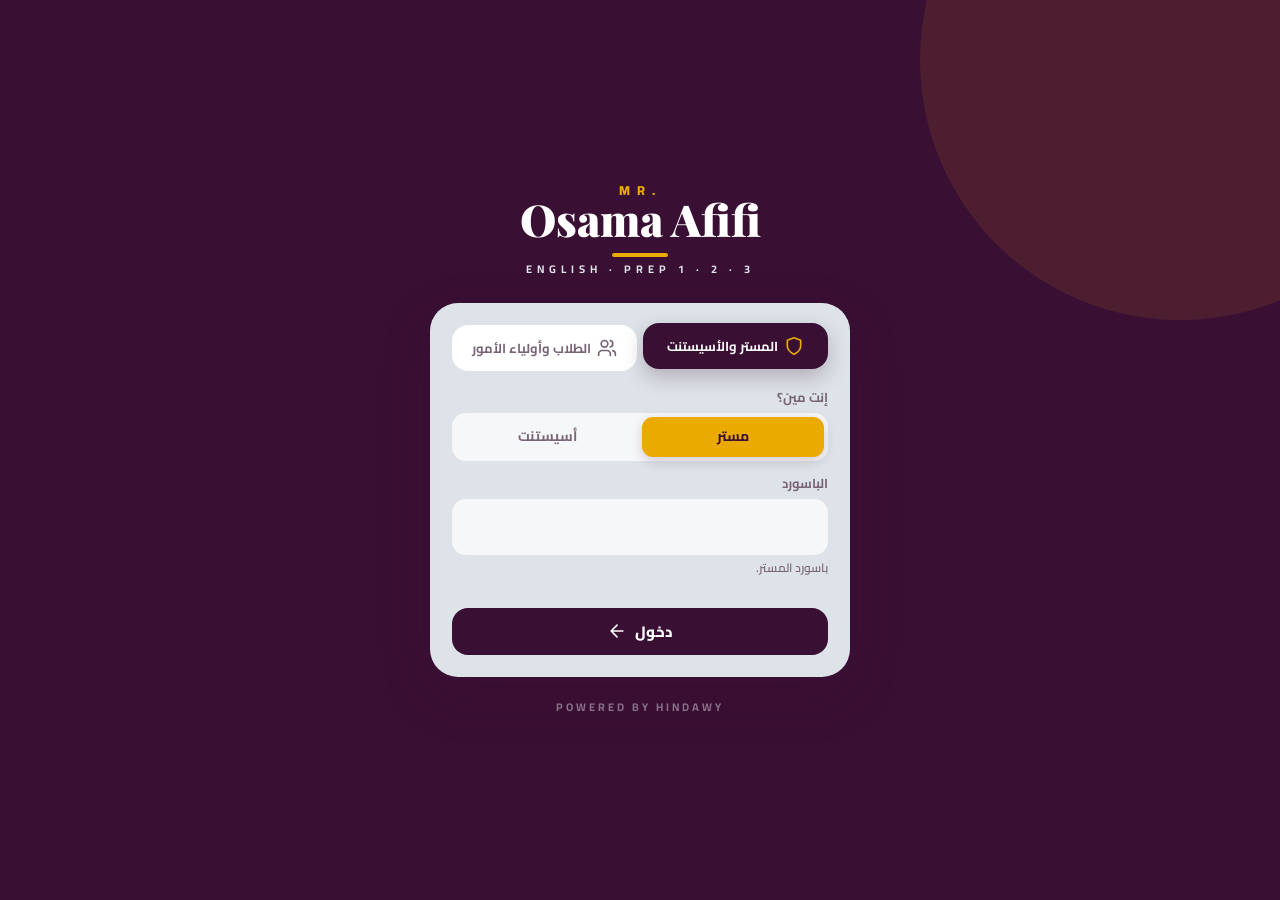
==== index.html @ 74285968 "أول نسخة: سيستم مستر أسامة عفيفي" ====
<!DOCTYPE html>
<html lang="ar" dir="rtl">
<head>
  <meta charset="utf-8">
  <meta name="viewport" content="width=device-width, initial-scale=1, viewport-fit=cover">
  <meta name="theme-color" content="#3A0F34">
  <meta name="apple-mobile-web-app-capable" content="yes">
  <meta name="apple-mobile-web-app-status-bar-style" content="black-translucent">
  <title>Mr. Osama Afifi</title>
  <link rel="icon" href="icon.svg" type="image/svg+xml">
  <link rel="apple-touch-icon" href="icon.svg">
  <link rel="manifest" href="manifest.json">
  <link rel="preconnect" href="https://fonts.googleapis.com">
  <link rel="preconnect" href="https://fonts.gstatic.com" crossorigin>
  <link href="https://fonts.googleapis.com/css2?family=Cairo:wght@600;700;800;900&family=Playfair+Display:wght@900&display=swap" rel="stylesheet">
  <link rel="stylesheet" href="css/app.css?v=2">
</head>
<body>
  <div id="app"></div>
  <script src="js/config.js?v=2"></script>
  <script src="js/icons.js?v=2"></script>
  <script src="js/util.js?v=2"></script>
  <script src="js/sync.js?v=2"></script>
  <script src="js/store.js?v=2"></script>
  <script src="js/app.js?v=2"></script>
  <script src="js/notify.js?v=2"></script>
  <script src="js/setup.js?v=2"></script>
  <script src="js/staff.js?v=2"></script>
  <script src="js/lists.js?v=2"></script>
  <script src="js/grades.js?v=2"></script>
  <script src="js/money.js?v=2"></script>
  <script src="js/msgs.js?v=2"></script>
  <script src="js/settings.js?v=2"></script>
  <script src="js/portal.js?v=2"></script>
</body>
</html>
---- css/app.css ----
/* Mr. Osama Afifi — التصميم. 3 ألوان بس: Aubergine · Marigold · Ice Silver (+ أبيض للكروت) */
:root{
  --aub:#3A0F34;--gold:#EAAA00;--silver:#DDE3E8;
  --aub-80:#5b2f55;--aub-60:#7a5a76;--aub-20:#3a0f3433;--aub-10:#3a0f341a;--aub-05:#3a0f340c;
  --gold-30:#eaaa004d;--gold-15:#eaaa0026;
  --card:#fff;--bg:var(--silver);--tx:var(--aub);--mu:#7a6577;--line:#3a0f3414;--in:#f6f7f9;
  --r:22px;--r2:16px;--sh:0 1px 2px #3a0f340a,0 8px 28px #3a0f3412;--sh2:0 18px 50px #3a0f3430;
  --ar:Cairo,system-ui,sans-serif;--en:'Playfair Display',Georgia,serif;
  --ease:cubic-bezier(.2,.8,.2,1);
}
*{box-sizing:border-box;-webkit-tap-highlight-color:transparent}
html{scroll-behavior:smooth}
body{margin:0;min-height:100vh;background:var(--bg);color:var(--tx);font-family:var(--ar);font-weight:700;font-size:15px;line-height:1.55}
body.lock{overflow:hidden}
button,input,select,textarea{font:inherit;color:inherit}
button{cursor:pointer;border:0;background:none;padding:0}
a{color:inherit}
h1,h2,h3,h4{margin:0;font-weight:900;line-height:1.3}
svg.i{width:20px;height:20px;fill:none;stroke:currentColor;stroke-width:2;stroke-linecap:round;stroke-linejoin:round;flex:none;vertical-align:middle}
svg.i.sm{width:16px;height:16px}svg.i.lg{width:26px;height:26px}
.mu{color:var(--mu)}.sm{font-size:13px}.xs{font-size:12px}.fw{font-weight:600}
.ltr{direction:ltr;unicode-bidi:embed}
.hide{display:none!important}
::selection{background:var(--gold);color:var(--aub)}

/* ================= الهيكل ================= */
.app{display:grid;grid-template-columns:1fr;min-height:100vh}
.side{display:none}
.top{position:sticky;top:0;z-index:20;background:var(--aub);color:#fff;padding:12px 16px calc(12px);padding-top:max(12px,env(safe-area-inset-top));display:flex;align-items:center;justify-content:space-between;gap:10px;border-radius:0 0 24px 24px;box-shadow:0 8px 24px #3a0f3430}
.top .ttl{display:flex;align-items:center;gap:10px;min-width:0}
.top .ttl b{font-size:17px;white-space:nowrap;overflow:hidden;text-overflow:ellipsis}
.main{padding:18px 16px 120px;max-width:1280px;width:100%;margin:0 auto;animation:page .35s var(--ease) both}
@keyframes page{from{opacity:0;transform:translateY(10px)}}
.bnav{position:fixed;bottom:calc(10px + env(safe-area-inset-bottom));left:10px;right:10px;z-index:30;display:flex;justify-content:space-around;background:#ffffffeb;backdrop-filter:blur(16px);-webkit-backdrop-filter:blur(16px);border-radius:24px;padding:6px;box-shadow:0 10px 34px #3a0f3430}
.bnav a{display:flex;flex-direction:column;align-items:center;gap:2px;font-size:11px;color:var(--mu);padding:7px 2px;border-radius:18px;flex:1;text-decoration:none;transition:.25s var(--ease);min-width:0}
.bnav a.on{color:var(--aub);background:var(--gold-15)}
.bnav a.on svg{transform:translateY(-2px);color:var(--aub)}
.bnav a svg{transition:.25s var(--ease)}
.ib{width:42px;height:42px;border-radius:14px;display:grid;place-items:center;background:#ffffff1c;color:#fff;transition:.2s;position:relative;flex:none}
.ib:hover{background:#ffffff30}
.ib.net{width:34px;height:34px;border-radius:11px;cursor:default}
.ib.net.off{background:var(--gold);color:var(--aub)}.ib.net.wait svg{animation:pl 1s infinite}
.ib.lt{background:var(--card);color:var(--aub);box-shadow:var(--sh)}
.nb{position:absolute;top:4px;left:4px;min-width:18px;height:18px;border-radius:9px;background:var(--gold);color:var(--aub);font-size:11px;font-weight:900;display:grid;place-items:center;padding:0 4px;box-shadow:0 0 0 2px var(--aub);animation:pop .4s var(--ease)}
.side .me .ib .nb{top:-4px;left:-4px}
.dot{position:absolute;top:8px;left:9px;width:8px;height:8px;border-radius:50%;background:var(--gold);box-shadow:0 0 0 2px var(--aub)}

/* لوجو */
.logo{direction:ltr;text-align:center;font-family:var(--en);line-height:1}
.logo .mr{font-family:var(--ar);font-size:10px;letter-spacing:5px;color:var(--gold);font-weight:800}
.logo .nm{font-size:26px;font-weight:900;color:#fff;white-space:nowrap}
.logo .lgl{width:38px;height:3px;background:var(--gold);margin:8px auto 5px;border-radius:2px}
.logo .sb{font-family:var(--ar);font-size:9px;letter-spacing:3px;color:var(--silver)}
.logo.big .nm{font-size:44px}.logo.big .mr{font-size:13px;letter-spacing:7px}.logo.big .lgl{width:56px;height:4px;margin:12px auto 7px}.logo.big .sb{font-size:11px;letter-spacing:5px}
.logo.dk .nm{color:var(--aub)}.logo.dk .sb{color:var(--mu)}
.mini{direction:ltr;font-family:var(--en);font-weight:900;font-size:19px;white-space:nowrap}
.mini em{font-style:normal;color:var(--gold)}

@media (min-width:960px){
  .app{grid-template-columns:264px 1fr}
  .top.mob,.bnav{display:none}
  .side{display:flex;flex-direction:column;gap:4px;position:sticky;top:0;height:100vh;background:var(--aub);color:#fff;padding:26px 14px 18px;overflow-y:auto}
  .side .logo{margin:4px 0 26px}
  .side a{display:flex;align-items:center;gap:12px;padding:11px 14px;border-radius:16px;color:#ffffffb8;text-decoration:none;transition:.2s var(--ease);position:relative}
  .side a:hover{background:#ffffff12;color:#fff;transform:translateX(-3px)}
  .side a.on{background:var(--gold);color:var(--aub);font-weight:900;box-shadow:0 8px 22px #eaaa0040}
  .side a .cnt{margin-inline-start:auto;background:#ffffff22;border-radius:99px;padding:0 8px;font-size:12px}
  .side a.on .cnt{background:var(--aub);color:var(--gold)}
  .side .me{margin-top:auto;display:flex;align-items:center;gap:10px;background:#ffffff10;border-radius:18px;padding:10px}
  .side .me b{display:block;font-size:14px}.side .me small{color:var(--silver);font-weight:600;font-size:12px}
  .side .me .ib{width:36px;height:36px}
  .main{padding:30px 34px 50px}
  .dtop{display:flex!important}
}
@media (min-width:960px){.hide-d{display:none!important}}
@media (max-width:959px){.hide-m{display:none!important}}
.dtop{display:none;justify-content:space-between;align-items:center;gap:12px;margin-bottom:6px}

/* ================= عناصر عامة ================= */
.hello{display:flex;justify-content:space-between;align-items:flex-end;gap:12px;flex-wrap:wrap;margin-bottom:18px}
.hello h1{font-size:24px}
.hello p{margin:2px 0 0;color:var(--mu);font-weight:600}
.btn{display:inline-flex;align-items:center;justify-content:center;gap:8px;border-radius:16px;padding:12px 18px;font-weight:800;font-size:15px;transition:transform .15s var(--ease),box-shadow .2s,background .2s;white-space:nowrap;text-decoration:none;user-select:none}
.btn:active{transform:scale(.96)}
.btn:disabled{opacity:.5;pointer-events:none}
.btn.gold{background:var(--gold);color:var(--aub);box-shadow:0 8px 22px #eaaa0055}
.btn.gold:hover{box-shadow:0 10px 28px #eaaa0077}
.btn.aub{background:var(--aub);color:#fff}
.btn.aub:hover{background:var(--aub-80)}
.btn.ghost{background:var(--card);box-shadow:var(--sh)}
.btn.soft{background:var(--aub-05)}
.btn.soft:hover{background:var(--aub-10)}
.btn.danger{background:var(--aub);color:var(--gold)}
.btn.sm{padding:8px 12px;font-size:13px;border-radius:12px}
.btn.wide{width:100%}
.btn.ic{padding:10px;border-radius:14px}
.btns{display:flex;gap:8px;flex-wrap:wrap;align-items:center}
.row2,.row3{display:grid;grid-template-columns:1fr 1fr;gap:10px}
.row3{grid-template-columns:1fr 1fr 1fr}
@media(max-width:520px){.row3{grid-template-columns:1fr 1fr}}
.sp{display:flex;justify-content:space-between;align-items:center;gap:10px;flex-wrap:wrap}

.panel{background:var(--card);border-radius:var(--r);padding:18px;box-shadow:var(--sh);margin-bottom:16px;animation:rise .45s var(--ease) both;animation-delay:calc(var(--i,0) * 60ms)}
@keyframes rise{from{opacity:0;transform:translateY(14px) scale(.99)}}
.panel.flat{box-shadow:none;background:var(--aub-05)}
.ph{display:flex;justify-content:space-between;align-items:center;gap:10px;margin-bottom:14px;flex-wrap:wrap}
.ph h2{font-size:17px;display:flex;align-items:center;gap:8px}
.ph h2 .i{color:var(--aub-60)}
.ph .lnk{color:var(--mu);font-size:13px;text-decoration:none;display:inline-flex;align-items:center;gap:2px}
.ph .lnk:hover{color:var(--aub)}
.grid2{display:grid;gap:16px}
@media (min-width:1100px){.grid2{grid-template-columns:minmax(0,1.35fr) minmax(0,1fr)}.grid2.even{grid-template-columns:minmax(0,1fr) minmax(0,1fr)}}
.cards{display:grid;gap:14px;grid-template-columns:repeat(auto-fill,minmax(min(300px,100%),1fr))}

.kpis{display:grid;grid-template-columns:repeat(2,1fr);gap:12px;margin-bottom:18px}
@media (min-width:700px){.kpis{grid-template-columns:repeat(4,1fr)}}
.k{background:var(--card);border-radius:var(--r);padding:16px;box-shadow:var(--sh);position:relative;overflow:hidden;animation:rise .5s var(--ease) both;animation-delay:calc(var(--i,0) * 70ms);text-decoration:none;display:block;transition:transform .2s var(--ease)}
a.k:hover{transform:translateY(-3px)}
.k .ic{width:40px;height:40px;border-radius:13px;display:grid;place-items:center;background:var(--aub-05);margin-bottom:12px}
.k span{color:var(--mu);font-size:13px}
.k b{display:block;font-size:26px;font-weight:900;margin-top:2px;letter-spacing:-.3px;white-space:nowrap}
.k small{display:block;color:var(--mu);font-size:12px;font-weight:600}
.k.hl{background:var(--aub);color:#fff}.k.hl .ic{background:#ffffff1a;color:var(--gold)}.k.hl span,.k.hl small{color:var(--silver)}
.k.hl:after{content:'';position:absolute;width:130px;height:130px;border-radius:50%;background:var(--gold);opacity:.16;left:-44px;bottom:-60px}
.k.gd{background:var(--gold)}.k.gd .ic{background:#ffffff55}.k.gd span,.k.gd small{color:var(--aub-80)}

.chip{display:inline-flex;align-items:center;gap:6px;background:var(--card);border-radius:99px;padding:7px 14px;font-size:13px;box-shadow:var(--sh);white-space:nowrap;transition:.2s}
.chip svg{width:15px;height:15px}
.chip.on{background:var(--aub);color:#fff}
button.chip:hover{transform:translateY(-1px)}
.chips{display:flex;gap:8px;flex-wrap:wrap;margin-bottom:14px}
.scroll-x{display:flex;gap:8px;overflow-x:auto;padding:2px 2px 8px;margin:0 -2px 6px;scrollbar-width:none}
.scroll-x::-webkit-scrollbar{display:none}
.tag{display:inline-flex;align-items:center;gap:4px;font-size:12px;border-radius:99px;padding:2px 10px;background:var(--aub-05);color:var(--aub);white-space:nowrap;font-weight:800}
.tag svg{width:13px;height:13px}
.tag.a{background:var(--aub);color:#fff}
.tag.g{background:var(--gold);color:var(--aub)}
.tag.gl{background:var(--gold-15);color:var(--aub)}
.tag.o{background:none;box-shadow:inset 0 0 0 1.5px var(--aub-20)}
/* مستوى الطالب: بالدرجات من نفس اللونين */
.lv-top{background:var(--aub);color:var(--gold)}.lv-ok{background:var(--aub-10)}.lv-mid{background:var(--gold-15)}.lv-low{background:var(--gold);color:var(--aub)}.lv-mu{background:var(--aub-05);color:var(--mu)}

/* ================= فورم ================= */
label.f{display:block;font-size:13px;color:var(--mu);margin:12px 0 6px}
.in{width:100%;padding:12px 14px;border-radius:14px;border:2px solid transparent;background:var(--in);outline:none;transition:.2s;font-weight:700;color:var(--aub)}
.in:focus{border-color:var(--aub);background:#fff;box-shadow:0 0 0 4px var(--aub-05)}
.in::placeholder{color:#a898a5;font-weight:600}
select.in{appearance:none;background-image:url("data:image/svg+xml,%3Csvg xmlns='http://www.w3.org/2000/svg' width='16' height='16' fill='none' stroke='%233A0F34' stroke-width='2.4' stroke-linecap='round' viewBox='0 0 24 24'%3E%3Cpath d='m6 9 6 6 6-6'/%3E%3C/svg%3E");background-repeat:no-repeat;background-position:left 12px center;padding-left:36px}
textarea.in{resize:vertical;min-height:90px;line-height:1.7}
.in.num{text-align:center;direction:ltr}
.in.big{font-size:18px}
.hint{font-size:12px;color:var(--mu);font-weight:600;margin-top:4px}
.seg{display:flex;background:var(--in);border-radius:14px;padding:4px;gap:3px;flex-wrap:wrap}
.seg button,.seg label span{flex:1;display:flex;align-items:center;justify-content:center;gap:6px;text-align:center;padding:9px 12px;border-radius:11px;font-size:14px;color:var(--mu);transition:.2s var(--ease);white-space:nowrap;cursor:pointer}
.seg label{flex:1;display:flex;margin:0}
.seg label input{display:none}
.seg .on,.seg label input:checked+span{background:var(--aub);color:#fff;box-shadow:0 4px 12px #3a0f3430}
.seg.gd .on,.seg.gd label input:checked+span{background:var(--gold);color:var(--aub)}
.seg.inl{display:inline-flex}
.seg.gc{display:grid;grid-template-columns:1fr 1fr}
.seg.gc label span{white-space:normal;font-size:13px;padding:10px 6px}
.tgl{display:flex;align-items:center;justify-content:space-between;gap:12px;padding:14px 0;border-bottom:1px solid var(--line);cursor:pointer}
.tgl:last-child{border:0}
.tgl b{display:block;font-size:15px}.tgl small{display:block;color:var(--mu);font-weight:600;font-size:12px}
.tgl input{display:none}
.tgl span{width:50px;height:30px;border-radius:99px;background:var(--silver);position:relative;flex:none;transition:.25s}
.tgl span:after{content:'';position:absolute;top:4px;right:4px;width:22px;height:22px;border-radius:50%;background:#fff;box-shadow:0 2px 6px #0002;transition:.25s var(--ease)}
.tgl input:checked+span{background:var(--aub)}
.tgl input:checked+span:after{right:24px;background:var(--gold)}
.chk{display:flex;align-items:center;gap:10px;background:var(--gold-15);border-radius:14px;padding:12px 14px;cursor:pointer;margin-top:10px;transition:.2s}
.chk input{display:none}
.chk i{width:22px;height:22px;border-radius:7px;border:2px solid var(--aub);display:grid;place-items:center;flex:none;transition:.2s}
.chk i svg{width:14px;height:14px;opacity:0;stroke-width:3}
.chk input:checked~i{background:var(--aub);color:var(--gold)}
.chk input:checked~i svg{opacity:1}
.chk:has(input:checked){background:var(--gold)}
.warn{display:flex;gap:10px;align-items:flex-start;background:var(--gold-15);border-radius:14px;padding:12px 14px;font-size:14px;margin:10px 0}
.warn svg{color:var(--aub);margin-top:2px}
.note{background:var(--aub-05);border-radius:14px;padding:12px 14px;font-size:13px;color:var(--mu);font-weight:600}

/* ================= نافذة (Sheet) ================= */
.mo{position:fixed;inset:0;z-index:100;background:#1d0719a6;backdrop-filter:blur(4px);display:flex;align-items:flex-end;justify-content:center;animation:fade .2s both}
.mo.out{animation:fade .2s reverse both}
.mo.out .md{animation:sheet .22s reverse both}
@keyframes fade{from{opacity:0}}
.md{background:var(--bg);width:100%;max-height:92vh;overflow-y:auto;border-radius:28px 28px 0 0;padding:16px 18px calc(24px + env(safe-area-inset-bottom));position:relative;animation:sheet .35s var(--ease) both}
@keyframes sheet{from{transform:translateY(100%)}}
.md .grab{width:44px;height:5px;border-radius:9px;background:var(--aub-20);margin:0 auto 12px}
.md .x{position:absolute;top:14px;left:14px;width:38px;height:38px;border-radius:12px;display:grid;place-items:center;background:var(--card);box-shadow:var(--sh)}
.md h3{font-size:19px;margin:6px 0 14px;padding-left:44px}
@media (min-width:700px){
  .mo{align-items:center;padding:20px}
  .md{max-width:560px;border-radius:28px;padding:24px;animation:pop .3s var(--ease) both}
  .md.wide{max-width:880px}
  .md .grab{display:none}
  .mo.out .md{animation:pop .2s reverse both}
}
@keyframes pop{from{opacity:0;transform:scale(.94) translateY(10px)}}

.toast{position:fixed;bottom:calc(96px + env(safe-area-inset-bottom));left:50%;transform:translateX(-50%);z-index:200;background:var(--aub);color:#fff;border-radius:16px;padding:12px 18px;display:flex;align-items:center;gap:10px;box-shadow:var(--sh2);animation:tin .35s var(--ease) both;max-width:92vw}
.toast svg{color:var(--gold)}
.toast.bad{background:var(--gold);color:var(--aub)}.toast.bad svg{color:var(--aub)}
.toast.out{animation:tin .3s reverse both}
@keyframes tin{from{opacity:0;transform:translate(-50%,20px)}}
@media(min-width:960px){.toast{bottom:30px}}

/* ================= الرئيسية ================= */
.ses{display:flex;align-items:center;gap:14px;padding:12px;border-radius:18px;background:var(--aub-05);margin-bottom:10px;text-decoration:none;transition:.2s var(--ease)}
.ses:hover{transform:translateX(-3px)}
.ses .tm{min-width:66px;text-align:center;background:var(--card);border-radius:14px;padding:8px 6px}
.ses .tm b{display:block;font-size:17px}.ses .tm small{color:var(--mu);font-size:11px}
.ses .tx{flex:1;min-width:0}.ses .tx b{display:block;font-size:15px}
.ses .tx small{color:var(--mu);font-size:12px;font-weight:600;display:flex;align-items:center;gap:4px;flex-wrap:wrap}
.ses.now{background:var(--card);box-shadow:0 0 0 2px var(--gold),0 10px 26px #eaaa0030}
.ses.done{opacity:.6}
.go{width:44px;height:44px;border-radius:14px;background:var(--aub);color:#fff;display:grid;place-items:center;flex:none}
.ses.now .go{background:var(--gold);color:var(--aub)}
.live{display:inline-flex;align-items:center;gap:5px;font-size:11px;background:var(--gold);color:var(--aub);border-radius:99px;padding:1px 9px;margin-inline-start:6px;vertical-align:middle}
.live:before{content:'';width:6px;height:6px;border-radius:50%;background:var(--aub);animation:pl 1.2s infinite}
@keyframes pl{50%{opacity:.2}}
.wk{display:grid;grid-template-columns:repeat(7,1fr);gap:6px;text-align:center}
.wk button{border-radius:14px;padding:9px 2px;font-size:11px;color:var(--mu);background:var(--aub-05);transition:.2s}
.wk button b{display:block;font-size:17px;color:var(--aub)}
.wk button.on{background:var(--aub);color:var(--silver)}.wk button.on b{color:var(--gold)}
.wk button.td{box-shadow:inset 0 0 0 2px var(--gold)}
.dots{display:flex;gap:3px;justify-content:center;margin-top:3px;min-height:5px}.dots i{width:5px;height:5px;border-radius:50%;background:var(--gold)}
.empty{display:flex;flex-direction:column;align-items:center;gap:6px;padding:26px 10px;color:var(--mu);font-weight:600;text-align:center}
.empty p{margin:0}
.empty .ei{width:58px;height:58px;border-radius:20px;display:grid;place-items:center;background:var(--gold-15);color:var(--aub);animation:float 3s ease-in-out infinite}
@keyframes float{50%{transform:translateY(-5px)}}
.alrt{display:flex;align-items:center;gap:12px;padding:12px;border-radius:16px;background:var(--aub-05);margin-bottom:8px;text-decoration:none;cursor:pointer;transition:.2s}
.alrt:hover{background:var(--aub-10)}
.alrt .ai{width:40px;height:40px;border-radius:13px;display:grid;place-items:center;background:var(--gold);flex:none}
.alrt.a .ai{background:var(--aub);color:var(--gold)}
.alrt div{flex:1;min-width:0}.alrt b{display:block;font-size:14px}.alrt small{color:var(--mu);font-size:12px;font-weight:600}

/* ================= تسجيل الحصة ================= */
.search{display:flex;align-items:center;gap:10px;background:var(--card);border-radius:20px;padding:5px 5px 5px 14px;padding-inline-start:16px;box-shadow:var(--sh);border:2px solid var(--aub);margin-bottom:12px;position:relative;z-index:5}
.search>svg{color:var(--mu)}
.search input{flex:1;border:0;outline:0;font-size:16px;padding:11px 0;background:none;color:var(--aub);min-width:0;font-weight:800}
.search input::placeholder{color:#a898a5;font-weight:600}
.res{position:relative;z-index:12}
.res:not(:empty){margin:-6px 0 14px;background:var(--card);border-radius:20px;box-shadow:var(--sh2);overflow:hidden;animation:pop .2s var(--ease)}
.ri{display:flex;align-items:center;gap:12px;width:100%;padding:12px 14px;text-align:right;border-bottom:1px solid var(--line);transition:.15s}
.ri:last-child{border:0}
.ri:hover,.ri.first{background:var(--gold-15)}
.ri div{flex:1;min-width:0}.ri b{display:block}.ri small{color:var(--mu);font-size:12px;font-weight:600}
.ri.none{justify-content:center;color:var(--mu);flex-wrap:wrap}
.av{width:42px;height:42px;border-radius:14px;background:var(--aub-05);display:grid;place-items:center;font-weight:900;font-size:17px;flex:none}
.av.g{background:var(--gold-15)}
.av.lg{width:64px;height:64px;border-radius:20px;font-size:26px;background:var(--gold);color:var(--aub)}
.stat{display:flex;gap:8px;margin-bottom:14px;overflow-x:auto;scrollbar-width:none}
.stat span{background:var(--card);border-radius:14px;padding:8px 14px;font-size:13px;box-shadow:var(--sh);white-space:nowrap;color:var(--mu)}
.stat b{font-size:16px;color:var(--aub);margin-inline-start:6px}
.roster{display:grid;gap:10px}
@media (min-width:720px){.roster{grid-template-columns:1fr 1fr}}
@media (min-width:1400px){.roster{grid-template-columns:1fr 1fr 1fr}}
.grp-h{grid-column:1/-1;font-size:13px;color:var(--mu);margin:6px 4px 0;display:flex;align-items:center;gap:6px}
.st{background:var(--card);border-radius:20px;padding:12px;box-shadow:var(--sh);transition:box-shadow .25s,transform .25s;animation:rise .35s var(--ease) both;animation-delay:calc(var(--i,0) * 25ms)}
.st.p{box-shadow:0 0 0 2px var(--aub),var(--sh)}
.st.a{box-shadow:0 0 0 2px var(--gold),var(--sh)}
.st .t{display:flex;align-items:center;gap:10px;margin-bottom:10px;cursor:pointer}
.st .nm{flex:1;min-width:0}.st .nm b{display:block;font-size:15px;white-space:nowrap;overflow:hidden;text-overflow:ellipsis}.st .nm small{color:var(--mu);font-size:12px;font-weight:600}
.acts{display:flex;gap:8px;flex-wrap:wrap}
.tog{flex:1;min-width:84px;display:flex;align-items:center;justify-content:center;gap:6px;border-radius:14px;padding:11px 0;background:var(--aub-05);color:var(--mu);font-weight:800;font-size:14px;transition:.2s var(--ease)}
.tog svg{width:18px;height:18px}
.tog:active{transform:scale(.94)}
.tog.p{background:var(--aub);color:#fff;animation:bump .3s var(--ease)}
.tog.a{background:var(--gold);color:var(--aub);animation:bump .3s var(--ease)}
@keyframes bump{40%{transform:scale(1.06)}}
.score{display:flex;align-items:center;gap:2px;border:2px dashed var(--aub-20);border-radius:14px;padding:0 10px;font-size:12px;color:var(--mu);min-width:96px}
.score input{width:40px;border:0;outline:0;font-size:17px;text-align:center;color:var(--aub);background:none;font-weight:900;padding:8px 0}
.score:focus-within{border-style:solid;border-color:var(--aub)}
.score.has{border-style:solid;border-color:var(--gold);background:var(--gold-15)}
.pay2{display:flex;gap:6px;margin-top:8px}
.pay2 button{flex:1;font-size:12px;padding:7px 0;border-radius:11px;background:var(--aub-05);color:var(--mu);display:flex;align-items:center;justify-content:center;gap:4px}
.pay2 button.on{background:var(--aub-10);color:var(--aub);font-weight:900}
.pay2 button.on.g{background:var(--gold)}
.savebar{position:sticky;bottom:calc(92px + env(safe-area-inset-bottom));margin-top:16px;display:flex;gap:10px;z-index:8}
.savebar .btn{flex:1;padding:15px}
@media (min-width:960px){.savebar{bottom:20px;justify-content:flex-start}.savebar .btn{flex:none;padding:14px 28px}}
.closed{display:flex;align-items:center;gap:10px;background:var(--aub);color:#fff;border-radius:18px;padding:12px 16px;margin-bottom:14px;flex-wrap:wrap}
.closed svg{color:var(--gold)}
.closed .btn{margin-inline-start:auto}

/* ================= الطلاب ================= */
.toolbar{display:flex;gap:10px;flex-wrap:wrap;align-items:center;margin-bottom:14px}
.toolbar .search{flex:1;min-width:220px;margin:0;border-width:0;box-shadow:var(--sh)}
.toolbar select.in{width:auto;min-width:150px;background-color:var(--card);box-shadow:var(--sh)}
.slist{display:grid;gap:10px}
@media (min-width:720px){.slist{grid-template-columns:1fr 1fr}}
@media (min-width:1280px){.slist{grid-template-columns:1fr 1fr 1fr}}
.sc{display:flex;align-items:center;gap:12px;background:var(--card);border-radius:20px;padding:12px;box-shadow:var(--sh);cursor:pointer;transition:.2s var(--ease);animation:rise .35s var(--ease) both;animation-delay:calc(var(--i,0) * 20ms);text-align:right;width:100%}
.sc:hover{transform:translateY(-2px);box-shadow:var(--sh2)}
.sc .nm{flex:1;min-width:0}.sc .nm b{display:block;white-space:nowrap;overflow:hidden;text-overflow:ellipsis}.sc .nm small{color:var(--mu);font-size:12px;font-weight:600}
.sc .mt{display:flex;gap:6px;flex-wrap:wrap;margin-top:4px}
.sc .pc{text-align:center;min-width:50px}.sc .pc b{display:block;font-size:17px}.sc .pc small{font-size:11px;color:var(--mu)}

/* ملف الطالب */
.prof-h{display:flex;align-items:center;gap:14px;margin-bottom:16px}
.prof-h h3{margin:0;padding:0;font-size:20px}
.prof-h small{color:var(--mu);font-weight:600}
.rings{display:grid;grid-template-columns:repeat(3,1fr);gap:10px;margin-bottom:14px}
.ring{background:var(--card);border-radius:18px;padding:12px 6px;text-align:center;box-shadow:var(--sh);position:relative}
.ring svg{width:64px;height:64px;transform:rotate(-90deg)}
.ring circle{fill:none;stroke-width:7}
.ring .bg{stroke:var(--aub-05)}
.ring .fg{stroke:var(--aub);stroke-linecap:round;stroke-dasharray:var(--c);stroke-dashoffset:var(--c);animation:ring 1s var(--ease) .15s forwards}
.ring.g .fg{stroke:var(--gold)}
@keyframes ring{to{stroke-dashoffset:var(--o)}}
.ring b{position:absolute;top:32px;left:0;right:0;font-size:15px}
.ring span{display:block;font-size:12px;color:var(--mu);margin-top:2px}
.info{display:grid;gap:0;background:var(--card);border-radius:18px;padding:4px 14px;box-shadow:var(--sh);margin-bottom:14px}
.info>div{display:flex;justify-content:space-between;align-items:center;gap:10px;padding:11px 0;border-bottom:1px dashed var(--line);font-size:14px}
.info>div:last-child{border:0}
.info span{color:var(--mu);font-weight:600}
.tabs{display:flex;gap:4px;background:var(--in);border-radius:16px;padding:4px;margin-bottom:14px;overflow-x:auto;scrollbar-width:none}
.tabs button{flex:1;padding:10px 12px;border-radius:12px;font-size:14px;color:var(--mu);white-space:nowrap;display:flex;align-items:center;justify-content:center;gap:6px;transition:.2s}
.tabs button.on{background:var(--card);color:var(--aub);box-shadow:var(--sh)}
.hist{display:flex;flex-wrap:wrap;gap:6px}
.hist span{display:flex;flex-direction:column;align-items:center;min-width:50px;border-radius:12px;padding:6px 8px;font-size:11px;background:var(--aub);color:#fff}
.hist span b{font-size:13px}
.hist span.a{background:var(--gold);color:var(--aub)}
.hist span.mk{box-shadow:inset 0 0 0 2px var(--gold)}
.ln{display:flex;justify-content:space-between;align-items:center;gap:10px;padding:10px 0;border-bottom:1px dashed var(--line);font-size:14px}
.ln:last-child{border:0}
.ln small{color:var(--mu);font-weight:600;display:block;font-size:12px}
.msgbox{white-space:pre-wrap;background:var(--card);border-radius:16px;padding:14px;font-size:14px;line-height:1.8;box-shadow:inset 0 0 0 2px var(--aub-05);font-weight:600}

.bars{display:flex;align-items:flex-end;gap:8px;height:150px;padding-top:18px}
.bars>div{flex:1;display:flex;flex-direction:column;align-items:center;justify-content:flex-end;height:100%;min-width:0}
.bars i{display:block;width:100%;max-width:38px;height:var(--h);background:linear-gradient(var(--gold),#f3c64a);border-radius:10px 10px 4px 4px;animation:grow .7s var(--ease) both;animation-delay:var(--d);transform-origin:bottom}
.bars>div:nth-child(even) i{background:var(--aub)}
@keyframes grow{from{transform:scaleY(0)}}
.bars em{font-style:normal;font-size:11px;color:var(--mu);margin-bottom:3px}
.bars span{font-size:11px;color:var(--mu);margin-top:5px;white-space:nowrap;overflow:hidden;text-overflow:ellipsis;max-width:100%}
.line{display:block;overflow:visible}
.line text{font-size:9px;fill:var(--mu);font-family:var(--ar)}
.line .dl{stroke-dasharray:1;stroke-dashoffset:1;animation:draw 1.2s var(--ease) forwards}
@keyframes draw{to{stroke-dashoffset:0}}

/* ================= المجموعات ================= */
.gcard{background:var(--card);border-radius:var(--r);padding:16px;box-shadow:var(--sh);cursor:pointer;transition:.25s var(--ease);position:relative;overflow:hidden;animation:rise .45s var(--ease) both;animation-delay:calc(var(--i,0) * 60ms)}
.gcard:hover{transform:translateY(-4px);box-shadow:var(--sh2)}
.gcard .gh{display:flex;align-items:flex-start;gap:12px;margin-bottom:14px}
.gcard .gi{width:48px;height:48px;border-radius:16px;background:var(--aub);color:var(--gold);display:grid;place-items:center;font-size:20px;font-weight:900;flex:none}
.gcard.b .gi{background:var(--gold);color:var(--aub)}
.gcard h3{font-size:17px}
.gcard .gh small{display:flex;align-items:center;gap:4px;color:var(--mu);font-weight:600;font-size:13px}
.gcard .gs{display:grid;grid-template-columns:repeat(3,1fr);gap:8px}
.gcard .gs div{background:var(--aub-05);border-radius:14px;padding:8px;text-align:center;font-size:11px;color:var(--mu)}
.gcard .gs b{display:block;font-size:17px;color:var(--aub)}
.gcard.off{opacity:.55}
.slots{display:flex;flex-direction:column;gap:6px;margin:10px 0 12px}
.slots div{display:flex;align-items:center;gap:8px;font-size:13px}
.slots svg{width:15px;height:15px;color:var(--mu)}
.slotrow{display:grid;grid-template-columns:1fr 1fr 44px;gap:8px;align-items:center;margin-bottom:10px;padding-bottom:10px;border-bottom:1px dashed var(--line)}
.slotrow select{grid-column:1/3}
.slotrow button{grid-row:1;grid-column:3}
.slotrow .in{padding:10px;min-width:0}
@media(min-width:600px){.slotrow{grid-template-columns:1.2fr 1fr 1fr 44px;border:0;padding:0}.slotrow select{grid-column:auto}.slotrow button{grid-row:auto;grid-column:auto}}
.sheet{overflow-x:auto;border-radius:16px;background:var(--card);box-shadow:var(--sh)}
.sheet table{border-collapse:collapse;width:100%;font-size:13px}
.sheet th,.sheet td{padding:9px 8px;text-align:center;border-bottom:1px solid var(--line);white-space:nowrap}
.sheet th{background:var(--aub);color:#fff;font-weight:800;position:sticky;top:0}
.sheet th:first-child,.sheet td:first-child{position:sticky;right:0;text-align:right;background:var(--card);z-index:1;min-width:140px;box-shadow:-1px 0 0 var(--line)}
.sheet th:first-child{background:var(--aub)}
.sheet tr{cursor:pointer}
.sheet tr:hover td{background:var(--gold-15)}
.sheet .p{color:var(--aub);font-weight:900}
.sheet .a{background:var(--gold-15);color:var(--aub);font-weight:900}
.sheet .na{color:#c9c0c8}

/* ================= الحسابات ================= */
.eq{display:flex;align-items:center;justify-content:center;gap:10px;flex-wrap:wrap;background:var(--aub);color:#fff;border-radius:var(--r);padding:20px;margin-bottom:16px;text-align:center;animation:rise .5s var(--ease) both}
.eq div{min-width:110px}
.eq span{display:block;font-size:13px;color:var(--silver);font-weight:600}
.eq b{font-size:24px;white-space:nowrap}
.eq i{font-style:normal;font-size:28px;color:var(--gold);font-weight:900}
.eq .net b{color:var(--gold);font-size:30px}
.exp{display:flex;align-items:center;gap:12px;padding:12px;border-radius:16px;background:var(--aub-05);margin-bottom:8px}
.exp .ei{width:40px;height:40px;border-radius:13px;background:var(--card);display:grid;place-items:center;flex:none}
.exp>div{flex:1;min-width:0}.exp b{display:block;font-size:14px}.exp small{display:block;color:var(--mu);font-size:12px;font-weight:600}.exp .btns{flex-wrap:nowrap;gap:4px}.exp .btns .btn.ic{padding:7px;border-radius:11px}
.exp .v{text-align:left;font-size:16px;white-space:nowrap}
.exp.tot{background:var(--gold);}
.exp.tot .ei{background:var(--aub);color:var(--gold)}
.mnav{display:flex;align-items:center;gap:8px}
.mnav b{min-width:120px;text-align:center}

/* ================= الرسايل ================= */
.post{background:var(--card);border-radius:20px;padding:14px;box-shadow:var(--sh);margin-bottom:12px;animation:rise .4s var(--ease) both;animation-delay:calc(var(--i,0) * 50ms)}
.post .pt{display:flex;align-items:center;gap:10px;margin-bottom:8px}
.post .pt .av{width:38px;height:38px;border-radius:12px;background:var(--aub);color:var(--gold);font-size:14px}
.post .pt div{flex:1;min-width:0}.post .pt small{color:var(--mu);font-weight:600;font-size:12px;display:block}
.post p{margin:6px 0;white-space:pre-wrap;font-weight:600;line-height:1.8}
.att-f{display:flex;align-items:center;gap:10px;background:var(--aub-05);border-radius:14px;padding:10px 12px;margin-top:8px;text-decoration:none;font-size:13px}
.att-f img{max-width:100%;border-radius:12px;display:block}
.post .img{margin-top:8px;border-radius:16px;overflow:hidden;max-height:380px}
.post .img img{width:100%;display:block;object-fit:cover}
.drop{display:flex;align-items:center;justify-content:center;gap:10px;border:2px dashed var(--aub-20);border-radius:16px;padding:16px;color:var(--mu);cursor:pointer;margin-top:10px;transition:.2s;position:relative}
.drop:hover{border-color:var(--aub);color:var(--aub)}
.drop input{position:absolute;inset:0;opacity:0;cursor:pointer}
.files{display:flex;flex-wrap:wrap;gap:8px;margin-top:8px}
.files span{display:inline-flex;align-items:center;gap:6px;background:var(--gold-15);border-radius:12px;padding:6px 10px;font-size:12px}
.files button{display:grid;place-items:center}

/* ================= الإعداد أول مرة ================= */
body:has(.wiz),body:has(.login){background:var(--aub)}
.wiz{min-height:100vh;display:flex;flex-direction:column;background:var(--aub);color:#fff;position:relative;overflow:hidden}
.wiz:before,.wiz:after{content:'';position:absolute;border-radius:50%;background:var(--gold);opacity:.12;pointer-events:none}
.wiz:before{width:420px;height:420px;top:-160px;left:-140px;animation:orb 9s ease-in-out infinite}
.wiz:after{width:300px;height:300px;bottom:-120px;right:-100px;opacity:.08;animation:orb 11s ease-in-out infinite reverse}
@keyframes orb{50%{transform:translate(30px,40px) scale(1.08)}}
.wiz-h{padding:22px 18px 10px;display:flex;justify-content:space-between;align-items:center;position:relative;z-index:1;max-width:760px;width:100%;margin:0 auto}
.steps{display:flex;gap:6px}
.steps i{width:26px;height:6px;border-radius:9px;background:#ffffff30;transition:.4s var(--ease)}
.steps i.on{background:var(--gold);width:44px}
.steps i.done{background:var(--gold)}
.wiz-b{flex:1;width:100%;max-width:760px;margin:0 auto;padding:6px 16px 120px;position:relative;z-index:1}
.wiz-b h1{font-size:28px;margin:8px 0 4px;animation:rise .5s var(--ease) both}
.wiz-b .lead{color:var(--silver);font-weight:600;margin:0 0 20px;animation:rise .5s var(--ease) .06s both}
.wiz .panel{color:var(--aub)}
.wiz-f{position:fixed;bottom:0;left:0;right:0;z-index:5;padding:14px 16px calc(14px + env(safe-area-inset-bottom));background:linear-gradient(transparent,var(--aub) 35%);display:flex;gap:10px;justify-content:center}
.wiz-f .btn{flex:1;max-width:360px;padding:15px}
.wiz-f .btn.ghost{flex:0 0 auto;background:#ffffff1c;color:#fff;box-shadow:none}
.hero-logo{text-align:center;padding:30px 0 20px;animation:pop .7s var(--ease) both}
.feat{display:grid;grid-template-columns:repeat(2,1fr);gap:10px;margin-top:10px}
@media(min-width:640px){.feat{grid-template-columns:repeat(4,1fr)}}
.feat div{background:#ffffff12;border-radius:18px;padding:14px;text-align:center;font-size:13px;color:var(--silver);animation:rise .5s var(--ease) both;animation-delay:calc(var(--i) * 80ms + 200ms)}
.feat svg{color:var(--gold);width:26px;height:26px;margin-bottom:6px}
.feat b{display:block;color:#fff;font-size:14px}
.gedit{background:var(--card);border-radius:20px;padding:14px;margin-bottom:12px;color:var(--aub);animation:rise .4s var(--ease) both;animation-delay:calc(var(--i,0) * 50ms)}
.gedit .gt{display:flex;align-items:center;gap:10px;margin-bottom:8px}
.gedit .gt .gi{width:38px;height:38px;border-radius:12px;background:var(--aub);color:var(--gold);display:grid;place-items:center;font-weight:900;flex:none}
.gedit .gt .gi.b{background:var(--gold);color:var(--aub)}
.gedit .gt div{flex:1}
.price-row{display:grid;grid-template-columns:1fr;gap:10px}
@media(min-width:640px){.price-row{grid-template-columns:1.1fr 1fr}}
.done-anim{width:110px;height:110px;border-radius:36px;background:var(--gold);color:var(--aub);display:grid;place-items:center;margin:40px auto 20px;animation:pop .6s var(--ease) both}
.done-anim svg{width:56px;height:56px;stroke-width:3;stroke-dasharray:30;stroke-dashoffset:30;animation:draw2 .6s .4s forwards}
@keyframes draw2{to{stroke-dashoffset:0}}
.confetti{position:fixed;inset:0;pointer-events:none;z-index:300;overflow:hidden}
.confetti i{position:absolute;top:-20px;width:10px;height:14px;border-radius:3px;animation:fall linear forwards}
@keyframes fall{to{transform:translateY(110vh) rotate(720deg)}}

/* ================= الدخول ================= */
.login{min-height:100vh;display:grid;place-items:center;padding:20px;background:var(--aub);position:relative;overflow:hidden}
.login:before{content:'';position:absolute;width:520px;height:520px;border-radius:50%;background:var(--gold);opacity:.1;top:-200px;right:-160px;animation:orb 10s ease-in-out infinite}
.lbox{width:100%;max-width:420px;position:relative;z-index:1}
.lbox .logo{margin-bottom:28px;animation:pop .6s var(--ease) both}
.lcard{background:var(--bg);border-radius:28px;padding:22px;box-shadow:var(--sh2);animation:rise .5s var(--ease) .1s both}
.roles{display:grid;grid-template-columns:repeat(4,1fr);gap:6px;margin-bottom:16px}
.roles button{display:flex;flex-direction:column;align-items:center;gap:4px;padding:10px 4px;border-radius:16px;font-size:12px;color:var(--mu);background:var(--card);transition:.2s var(--ease)}
.roles button.on{background:var(--aub);color:#fff;transform:translateY(-2px);box-shadow:0 8px 20px #3a0f3440}
.roles button.on svg{color:var(--gold)}
.roles.two{grid-template-columns:1fr 1fr}
.roles.two button{flex-direction:row;justify-content:center;font-size:13px;padding:13px 6px;gap:6px}
.pw-foot{text-align:center;color:#ffffff70;font-size:11px;letter-spacing:3px;margin-top:22px}

/* ================= بوابة الطالب ================= */
.kid{background:var(--aub);color:#fff;border-radius:var(--r);padding:20px;margin-bottom:16px;position:relative;overflow:hidden;animation:rise .5s var(--ease) both}
.kid:after{content:'';position:absolute;width:180px;height:180px;border-radius:50%;background:var(--gold);opacity:.15;left:-50px;bottom:-80px}
.kid h1{font-size:22px}.kid p{margin:4px 0 0;color:var(--silver);font-weight:600}

.pw{text-align:center;color:var(--mu);font-size:11px;letter-spacing:3px;margin:30px 0 6px}
.pw b{color:var(--aub)}

@media (prefers-reduced-motion: reduce){*,*:before,*:after{animation-duration:.01ms!important;animation-delay:0ms!important;transition-duration:.01ms!important}}
@media print{.side,.top,.bnav,.savebar,.btn{display:none!important}.main{padding:0}body{background:#fff}}
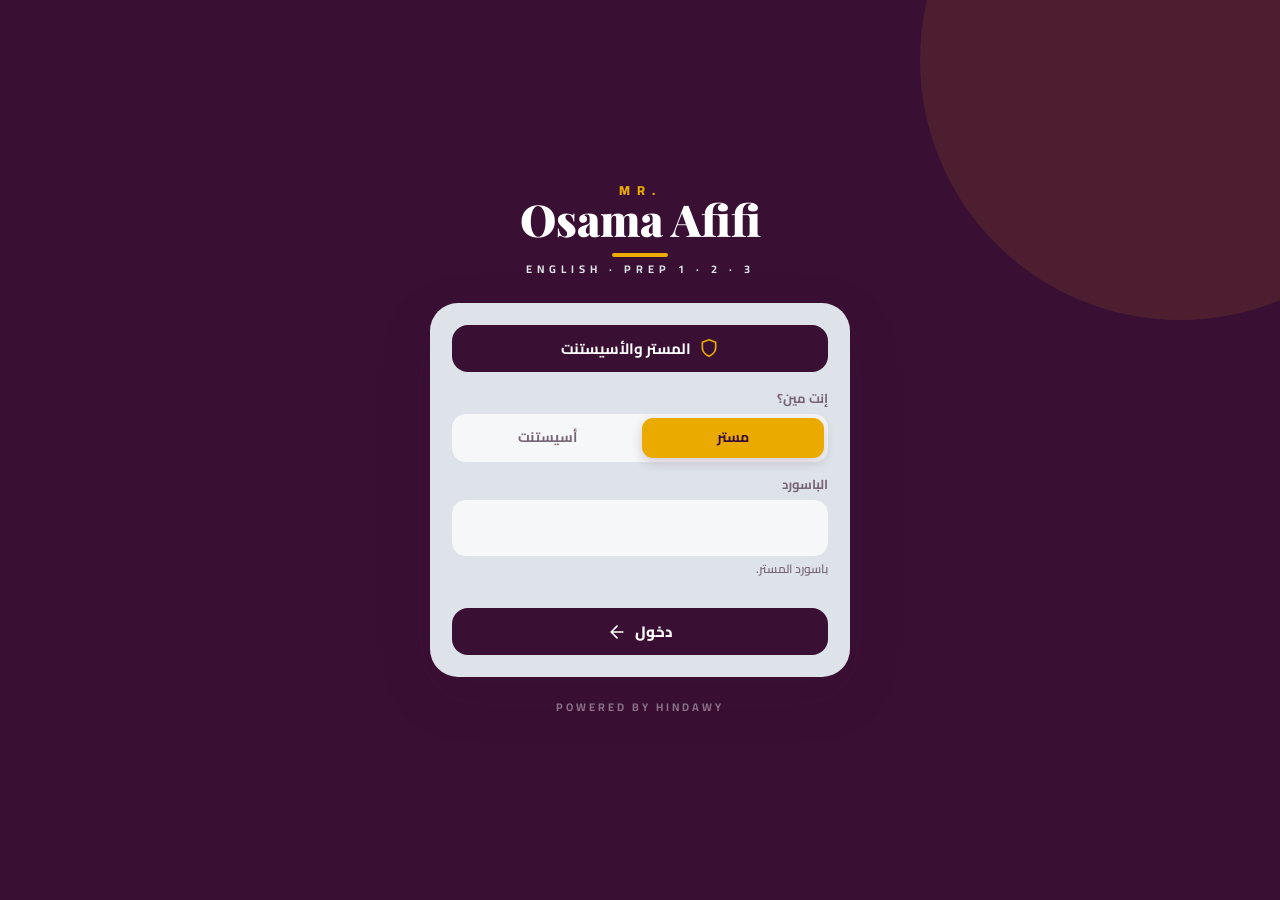
==== commit 81914ac2: "تطبيقين على الموبايل: المستر والأسيستنت + الطلاب وأولياء الأمور (أيقونات وتثبيت)" ====
--- a/index.html
+++ b/index.html
@@ -8,29 +8,32 @@
   <meta name="apple-mobile-web-app-status-bar-style" content="black-translucent">
   <title>Mr. Osama Afifi</title>
   <link rel="icon" href="icon.svg" type="image/svg+xml">
-  <link rel="apple-touch-icon" href="icon.svg">
+  <link rel="icon" href="icons/favicon-48.png" sizes="48x48" type="image/png">
+  <link rel="apple-touch-icon" href="icons/apple-180.png">
+  <meta name="apple-mobile-web-app-title" content="Osama Afifi">
   <link rel="manifest" href="manifest.json">
   <link rel="preconnect" href="https://fonts.googleapis.com">
   <link rel="preconnect" href="https://fonts.gstatic.com" crossorigin>
   <link href="https://fonts.googleapis.com/css2?family=Cairo:wght@600;700;800;900&family=Playfair+Display:wght@900&display=swap" rel="stylesheet">
-  <link rel="stylesheet" href="css/app.css?v=2">
+  <link rel="stylesheet" href="css/app.css?v=3">
 </head>
 <body>
   <div id="app"></div>
-  <script src="js/config.js?v=2"></script>
-  <script src="js/icons.js?v=2"></script>
-  <script src="js/util.js?v=2"></script>
-  <script src="js/sync.js?v=2"></script>
-  <script src="js/store.js?v=2"></script>
-  <script src="js/app.js?v=2"></script>
-  <script src="js/notify.js?v=2"></script>
-  <script src="js/setup.js?v=2"></script>
-  <script src="js/staff.js?v=2"></script>
-  <script src="js/lists.js?v=2"></script>
-  <script src="js/grades.js?v=2"></script>
-  <script src="js/money.js?v=2"></script>
-  <script src="js/msgs.js?v=2"></script>
-  <script src="js/settings.js?v=2"></script>
-  <script src="js/portal.js?v=2"></script>
+  <script src="js/config.js?v=3"></script>
+  <script src="js/icons.js?v=3"></script>
+  <script src="js/util.js?v=3"></script>
+  <script src="js/sync.js?v=3"></script>
+  <script src="js/store.js?v=3"></script>
+  <script src="js/app.js?v=3"></script>
+  <script src="js/notify.js?v=3"></script>
+  <script src="js/setup.js?v=3"></script>
+  <script src="js/staff.js?v=3"></script>
+  <script src="js/lists.js?v=3"></script>
+  <script src="js/grades.js?v=3"></script>
+  <script src="js/money.js?v=3"></script>
+  <script src="js/msgs.js?v=3"></script>
+  <script src="js/settings.js?v=3"></script>
+  <script src="js/portal.js?v=3"></script>
+  <script src="js/demo.js?v=3"></script>
 </body>
 </html>
--- a/css/app.css
+++ b/css/app.css
@@ -453,6 +453,8 @@
 .roles button{display:flex;flex-direction:column;align-items:center;gap:4px;padding:10px 4px;border-radius:16px;font-size:12px;color:var(--mu);background:var(--card);transition:.2s var(--ease)}
 .roles button.on{background:var(--aub);color:#fff;transform:translateY(-2px);box-shadow:0 8px 20px #3a0f3440}
 .roles button.on svg{color:var(--gold)}
+.sec-t{display:flex;align-items:center;justify-content:center;gap:8px;background:var(--aub);color:#fff;border-radius:16px;padding:12px;margin-bottom:16px;font-size:15px}
+.sec-t svg{color:var(--gold)}
 .roles.two{grid-template-columns:1fr 1fr}
 .roles.two button{flex-direction:row;justify-content:center;font-size:13px;padding:13px 6px;gap:6px}
 .pw-foot{text-align:center;color:#ffffff70;font-size:11px;letter-spacing:3px;margin-top:22px}
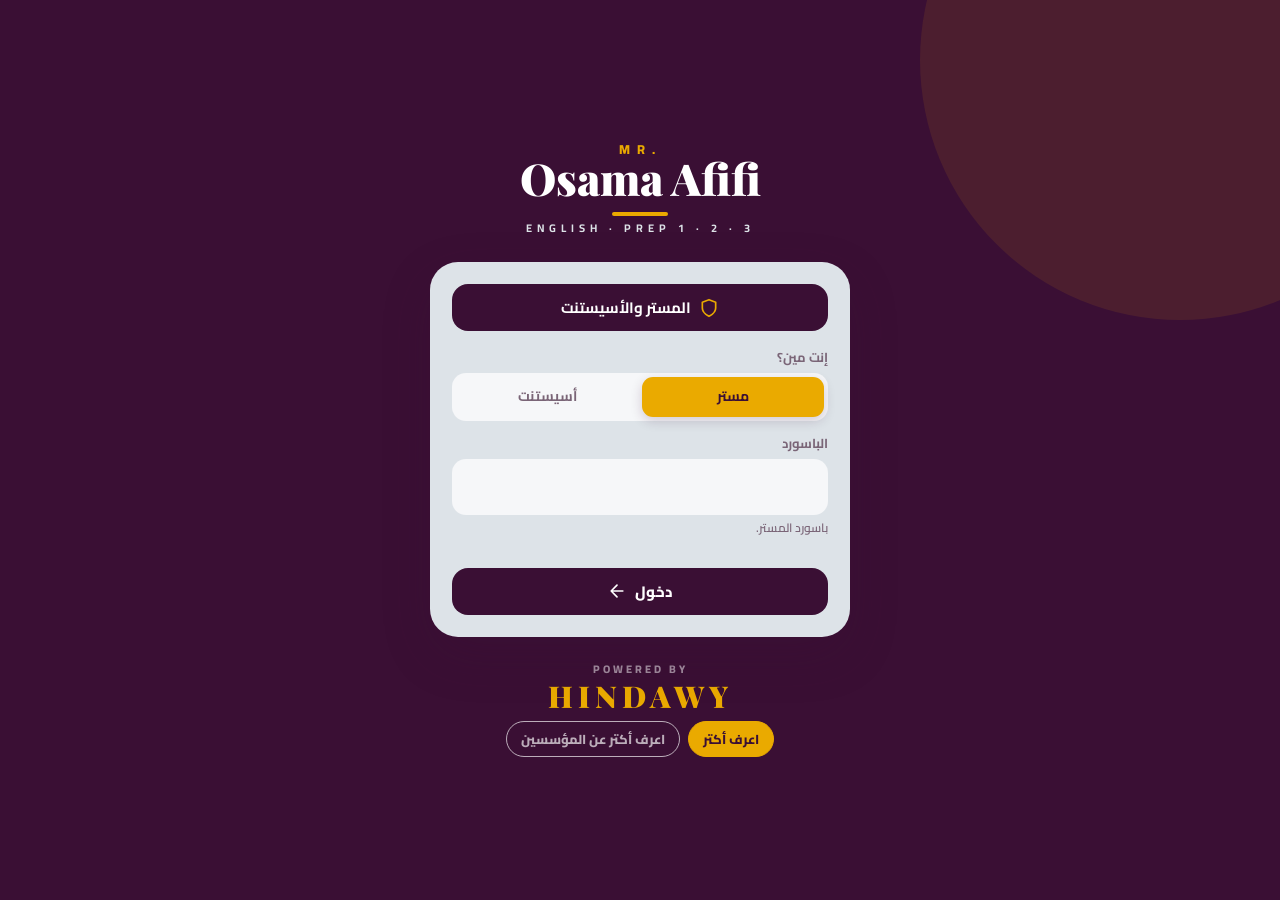
==== commit 041b77e3: "Bigger HINDAWY credit with Learn more and founders buttons" ====
--- a/index.html
+++ b/index.html
@@ -15,7 +15,7 @@
   <link rel="preconnect" href="https://fonts.googleapis.com">
   <link rel="preconnect" href="https://fonts.gstatic.com" crossorigin>
   <link href="https://fonts.googleapis.com/css2?family=Cairo:wght@600;700;800;900&family=Playfair+Display:wght@900&display=swap" rel="stylesheet">
-  <link rel="stylesheet" href="css/app.css?v=3">
+  <link rel="stylesheet" href="css/app.css?v=4">
 </head>
 <body>
   <div id="app"></div>
@@ -24,7 +24,7 @@
   <script src="js/util.js?v=3"></script>
   <script src="js/sync.js?v=3"></script>
   <script src="js/store.js?v=3"></script>
-  <script src="js/app.js?v=3"></script>
+  <script src="js/app.js?v=4"></script>
   <script src="js/notify.js?v=3"></script>
   <script src="js/setup.js?v=3"></script>
   <script src="js/staff.js?v=3"></script>
--- a/css/app.css
+++ b/css/app.css
@@ -457,15 +457,25 @@
 .sec-t svg{color:var(--gold)}
 .roles.two{grid-template-columns:1fr 1fr}
 .roles.two button{flex-direction:row;justify-content:center;font-size:13px;padding:13px 6px;gap:6px}
-.pw-foot{text-align:center;color:#ffffff70;font-size:11px;letter-spacing:3px;margin-top:22px}
+/* POWERED BY HINDAWY: كبيرة ومعاها زرارين بيودّوا على موقع HINDAWY */
+.pw,.pw-foot{display:flex;flex-direction:column;align-items:center;gap:10px;text-align:center}
+.pw-foot{color:#ffffffa8;margin-top:24px}
+.hw{display:flex;flex-direction:column;align-items:center;gap:3px;color:inherit;text-decoration:none;direction:ltr}
+.hw small{font-size:11px;letter-spacing:3px;font-weight:800;opacity:.75}
+.hw b{font-family:var(--en);font-weight:900;font-size:30px;letter-spacing:5px;line-height:1;color:var(--gold)}
+.hw:hover b{text-decoration:underline}
+.hw-btns{display:flex;flex-wrap:wrap;justify-content:center;gap:8px}
+.hw-btns a{font-size:13px;font-weight:800;text-decoration:none;color:inherit;padding:7px 14px;border-radius:99px;border:1.5px solid currentColor}
+.hw-btns a:first-child{background:var(--gold);border-color:var(--gold);color:var(--aub)}
+.hw-btns a:hover{transform:translateY(-1px)}
 
 /* ================= بوابة الطالب ================= */
 .kid{background:var(--aub);color:#fff;border-radius:var(--r);padding:20px;margin-bottom:16px;position:relative;overflow:hidden;animation:rise .5s var(--ease) both}
 .kid:after{content:'';position:absolute;width:180px;height:180px;border-radius:50%;background:var(--gold);opacity:.15;left:-50px;bottom:-80px}
 .kid h1{font-size:22px}.kid p{margin:4px 0 0;color:var(--silver);font-weight:600}
 
-.pw{text-align:center;color:var(--mu);font-size:11px;letter-spacing:3px;margin:30px 0 6px}
-.pw b{color:var(--aub)}
+.pw{color:var(--mu);margin:34px 0 8px}
+.pw .hw b{color:var(--aub)}
 
 @media (prefers-reduced-motion: reduce){*,*:before,*:after{animation-duration:.01ms!important;animation-delay:0ms!important;transition-duration:.01ms!important}}
 @media print{.side,.top,.bnav,.savebar,.btn{display:none!important}.main{padding:0}body{background:#fff}}
